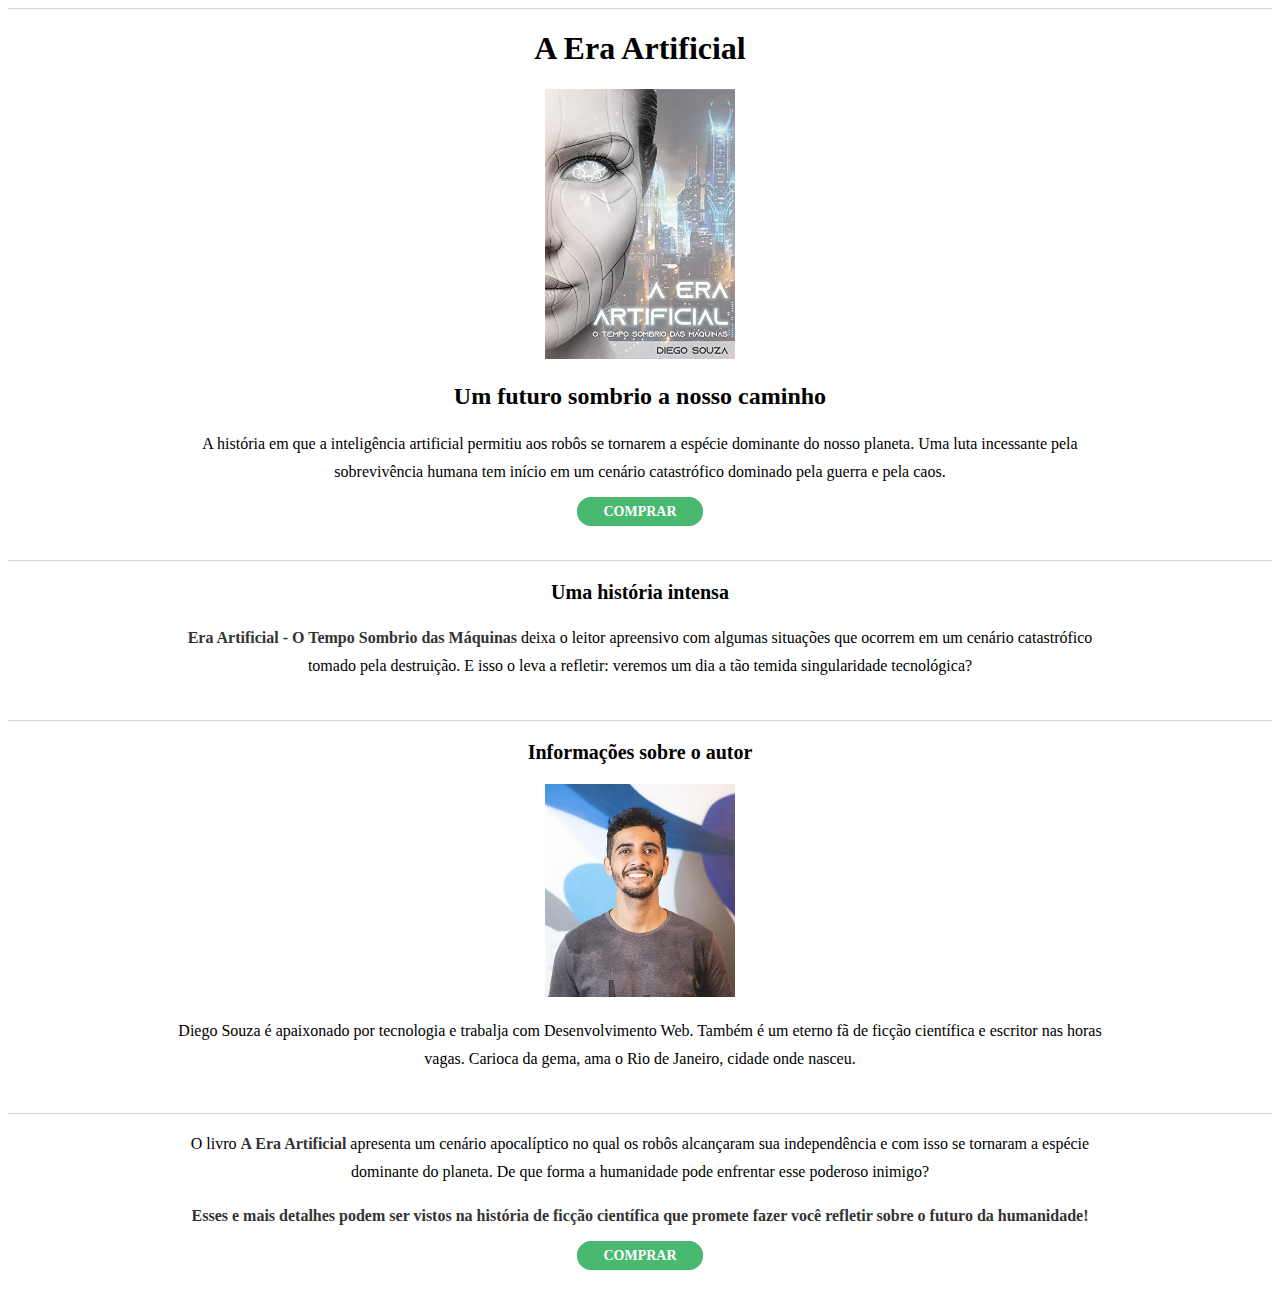
==== index.html @ ff224bb2 "changed configuration" ====
<!DOCTYPE html>
<html lang="en">
  <head>
    <meta charset="UTF-8" />
    <meta
      name="descritption"
      content="A guerra entre homens e robôs que mudou drasticamente a vida na terra."
    />
    <meta name="viewport" content="width=device-width, initial-scale=1.0" />
    <title>Livro: A Era artificial</title>
    <link rel="stylesheet" href="../Css/style.css" />
  </head>
  <body>
    <div>
      <h1>A Era Artificial</h1>
      <img src="../Assets/capa-livro.jpg" alt="livro A Era Artificial" />
      <h2>Um futuro sombrio a nosso caminho</h2>
      <p>
        A história em que a inteligência artificial permitiu aos robôs se
        tornarem a espécie dominante do nosso planeta. Uma luta incessante pela
        sobrevivência humana tem início em um cenário catastrófico dominado pela
        guerra e pela caos.
      </p>
      <a href="https://amzn.to/3bXy1g9" target="_blank">COMPRAR</a>
    </div>

    <div class="second">
      <h3>Uma história intensa</h3>
      <p>
        <span>Era Artificial - O Tempo Sombrio das Máquinas</span> deixa o
        leitor apreensivo com algumas situações que ocorrem em um cenário
        catastrófico tomado pela destruição. E isso o leva a refletir: veremos
        um dia a tão temida singularidade tecnológica?
      </p>
    </div>

    <div>
      <h3>Informações sobre o autor</h3>
      <img src="../Assets/autor.jpg" alt="Autor Diego Souza" />
      <p>
        Diego Souza é apaixonado por tecnologia e trabalja com Desenvolvimento
        Web. Também é um eterno fã de ficção científica e escritor nas horas
        vagas. Carioca da gema, ama o Rio de Janeiro, cidade onde nasceu.
      </p>
    </div>

    <div>
        <p>O livro <span>A Era Artificial</span> apresenta um cenário apocalíptico no qual os robôs alcançaram sua independência e com isso se tornaram a espécie dominante do planeta. De que forma a humanidade pode enfrentar esse poderoso inimigo?</p>

        <p><span>Esses e mais detalhes podem ser vistos na história de ficção científica que promete fazer você refletir sobre o futuro da humanidade!</span></p>

        <a href="https://amzn.to/3bXy1g9" target="_blank">COMPRAR</a>
    </div>
  </body>
</html>
---- Css/style.css ----
div{
    text-align: center;
    font-family: 'Tahoma';
    border-top: 1px solid #d5d5d5;
    margin-bottom: 40px;
}


h2{
    font-size: 24px;
}

h3{
    font-size: 20px;    
    
}

p{
    text-align: center;
    line-height: 28px;
    width: 930px;
    margin-left: auto;
    margin-right: auto;
}

span{
    font-weight: bold;
    color: #333
}

a{
    background-color: #49B970;
    text-decoration: none;
    color: #fff;
    border-radius: 15px;
    border: 1px solid #49B970;
    border-width: 6px;
    padding: 1px 20px;
    font-weight: bold;
    font-size: 14px;
}

img{
    width: 190px;
}
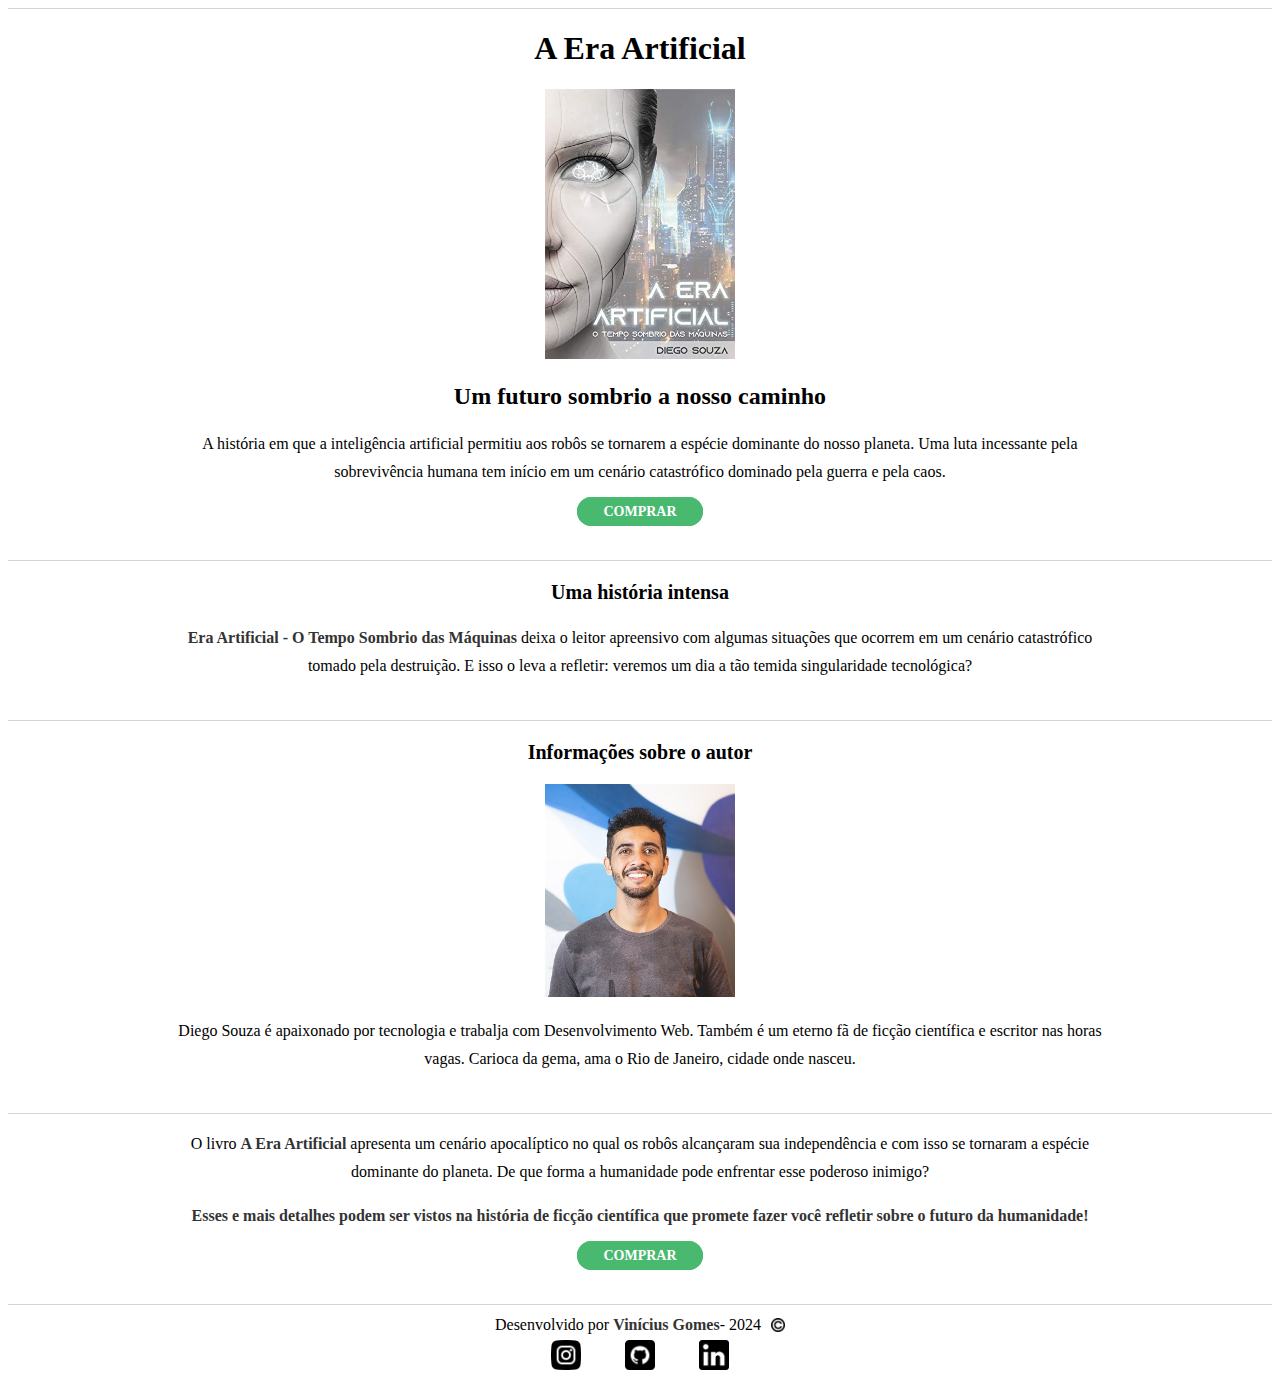
==== commit 4c93c028: "rodapé" ====
--- a/index.html
+++ b/index.html
@@ -15,18 +15,20 @@
       <h1>A Era Artificial</h1>
       <img src="../Assets/capa-livro.jpg" alt="livro A Era Artificial" />
       <h2>Um futuro sombrio a nosso caminho</h2>
-      <p>
+      <p class="paragraph">
         A história em que a inteligência artificial permitiu aos robôs se
         tornarem a espécie dominante do nosso planeta. Uma luta incessante pela
         sobrevivência humana tem início em um cenário catastrófico dominado pela
         guerra e pela caos.
       </p>
-      <a href="https://amzn.to/3bXy1g9" target="_blank">COMPRAR</a>
+      <a class="button" href="https://amzn.to/3bXy1g9" target="_blank"
+        >COMPRAR</a
+      >
     </div>
 
     <div class="second">
       <h3>Uma história intensa</h3>
-      <p>
+      <p class="paragraph">
         <span>Era Artificial - O Tempo Sombrio das Máquinas</span> deixa o
         leitor apreensivo com algumas situações que ocorrem em um cenário
         catastrófico tomado pela destruição. E isso o leva a refletir: veremos
@@ -37,7 +39,7 @@
     <div>
       <h3>Informações sobre o autor</h3>
       <img src="../Assets/autor.jpg" alt="Autor Diego Souza" />
-      <p>
+      <p class="paragraph">
         Diego Souza é apaixonado por tecnologia e trabalja com Desenvolvimento
         Web. Também é um eterno fã de ficção científica e escritor nas horas
         vagas. Carioca da gema, ama o Rio de Janeiro, cidade onde nasceu.
@@ -45,11 +47,41 @@
     </div>
 
     <div>
-        <p>O livro <span>A Era Artificial</span> apresenta um cenário apocalíptico no qual os robôs alcançaram sua independência e com isso se tornaram a espécie dominante do planeta. De que forma a humanidade pode enfrentar esse poderoso inimigo?</p>
+      <p class="paragraph">
+        O livro <span>A Era Artificial</span> apresenta um cenário apocalíptico
+        no qual os robôs alcançaram sua independência e com isso se tornaram a
+        espécie dominante do planeta. De que forma a humanidade pode enfrentar
+        esse poderoso inimigo?
+      </p>
 
-        <p><span>Esses e mais detalhes podem ser vistos na história de ficção científica que promete fazer você refletir sobre o futuro da humanidade!</span></p>
+      <p class="paragraph">
+        <span
+          >Esses e mais detalhes podem ser vistos na história de ficção
+          científica que promete fazer você refletir sobre o futuro da
+          humanidade!</span
+        >
+      </p>
 
-        <a href="https://amzn.to/3bXy1g9" target="_blank">COMPRAR</a>
+      <a class="button" href="https://amzn.to/3bXy1g9" target="_blank"
+        >COMPRAR</a
+      >
+    </div>
+
+    <div class="rodape">
+      <div class="dev">
+        <p>Desenvolvido por <span>Vinícius Gomes</span>- 2024</p>
+        <img class="copyright" src="../Assets/copyright.png" alt="" />
+
+      </div>
+      <a href="https://www.instagram.com/vinni_gomes.dev/" target="_blank"
+        ><img class="redes" src="../Assets/instagram.png" alt="logo-insta"
+      /></a>
+      <a href="https://github.com/gomesvini" target="_blank"
+        ><img class="redes" src="../Assets/github.png" alt="logo-insta"
+      /></a>
+      <a href="https://www.linkedin.com/in/vini-gomes/" target="_blank"
+        ><img class="redes" src="../Assets/linkedin.png" alt="logo-insta"
+      /></a>
     </div>
   </body>
 </html>
--- a/Css/style.css
+++ b/Css/style.css
@@ -1,3 +1,4 @@
+
 div{
     text-align: center;
     font-family: 'Tahoma';
@@ -15,7 +16,30 @@
     
 }
 
-p{
+.redes{
+    width: 30px;
+    margin: 0 20px;
+}
+
+.rodape {
+    padding: 10px 20px;
+    height: 5px;
+}
+
+.copyright{
+    width: 14px;
+}
+
+.dev{
+    display: flex;
+    align-items: center;
+    width: max-content;
+    margin: 0 auto 5px auto;
+    border: none;
+    height: 20px;
+}
+
+.paragraph{
     text-align: center;
     line-height: 28px;
     width: 930px;
@@ -28,7 +52,7 @@
     color: #333
 }
 
-a{
+.button{
     background-color: #49B970;
     text-decoration: none;
     color: #fff;
@@ -43,3 +67,7 @@
 img{
     width: 190px;
 }
+
+.copyright{
+    margin-left: 10px;
+}
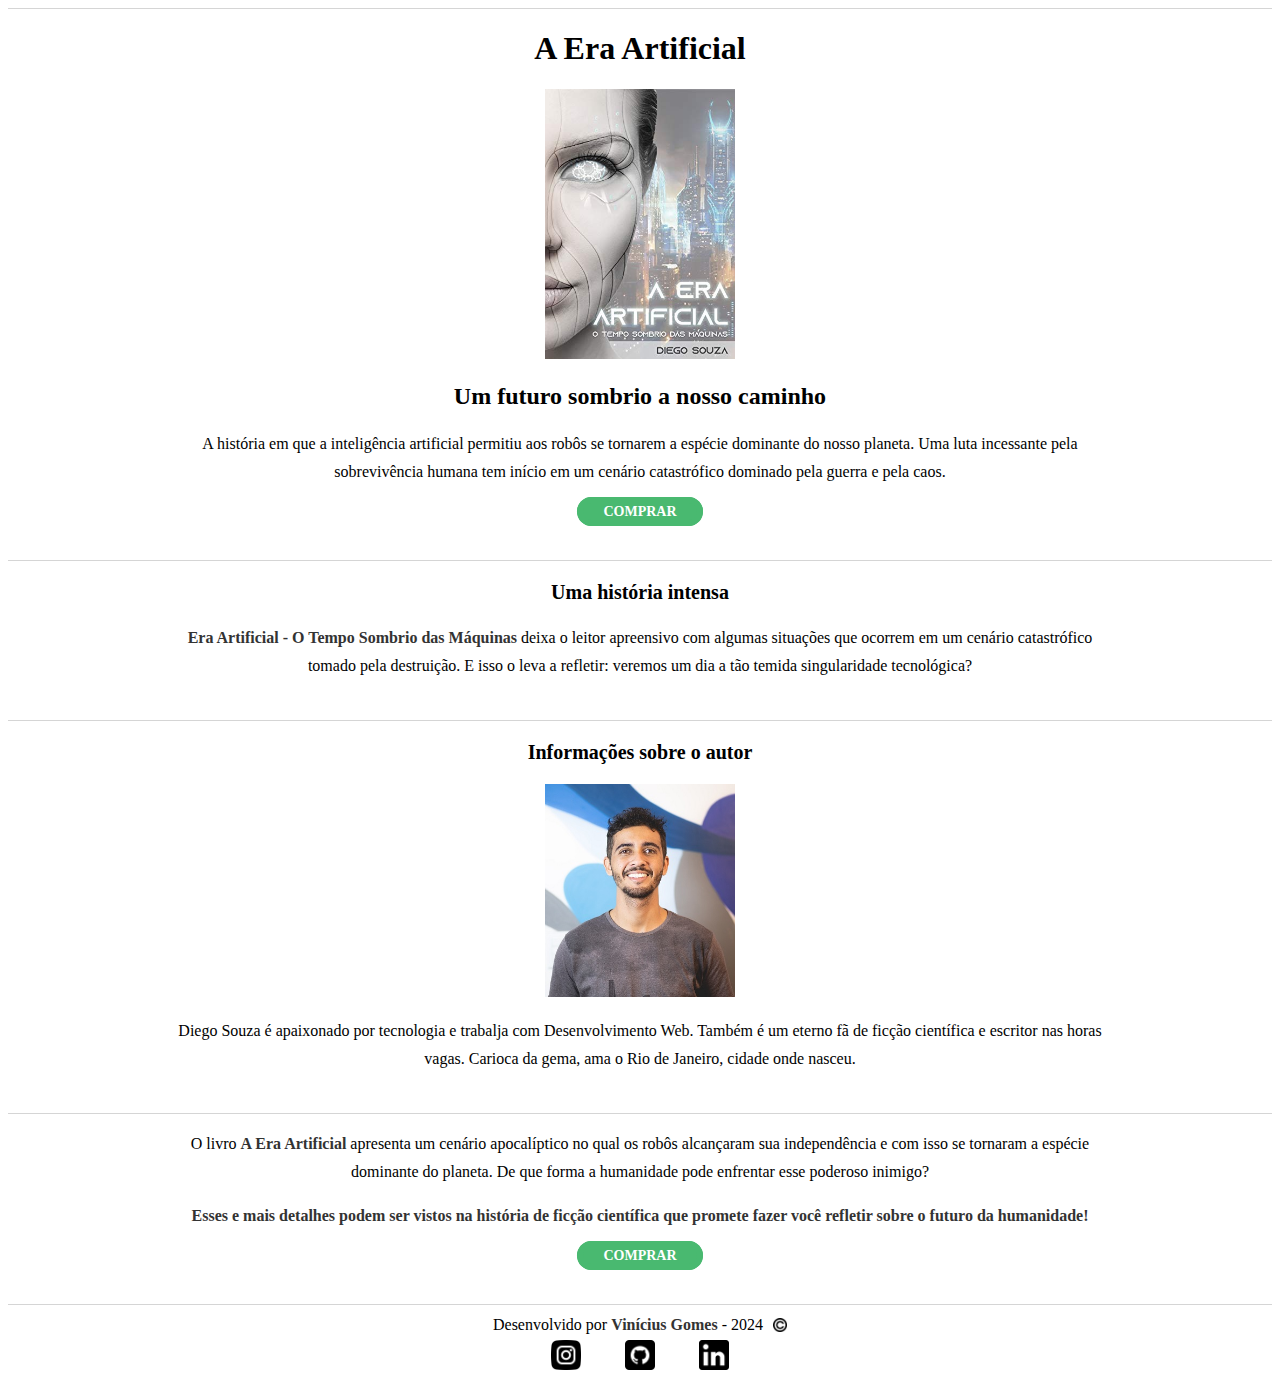
==== commit 1ecd8df0: "rodapé" ====
--- a/index.html
+++ b/index.html
@@ -69,7 +69,7 @@
 
     <div class="rodape">
       <div class="dev">
-        <p>Desenvolvido por <span>Vinícius Gomes</span>- 2024</p>
+        <p>Desenvolvido por <span>Vinícius Gomes</span> - 2024</p>
         <img class="copyright" src="../Assets/copyright.png" alt="" />
 
       </div>
